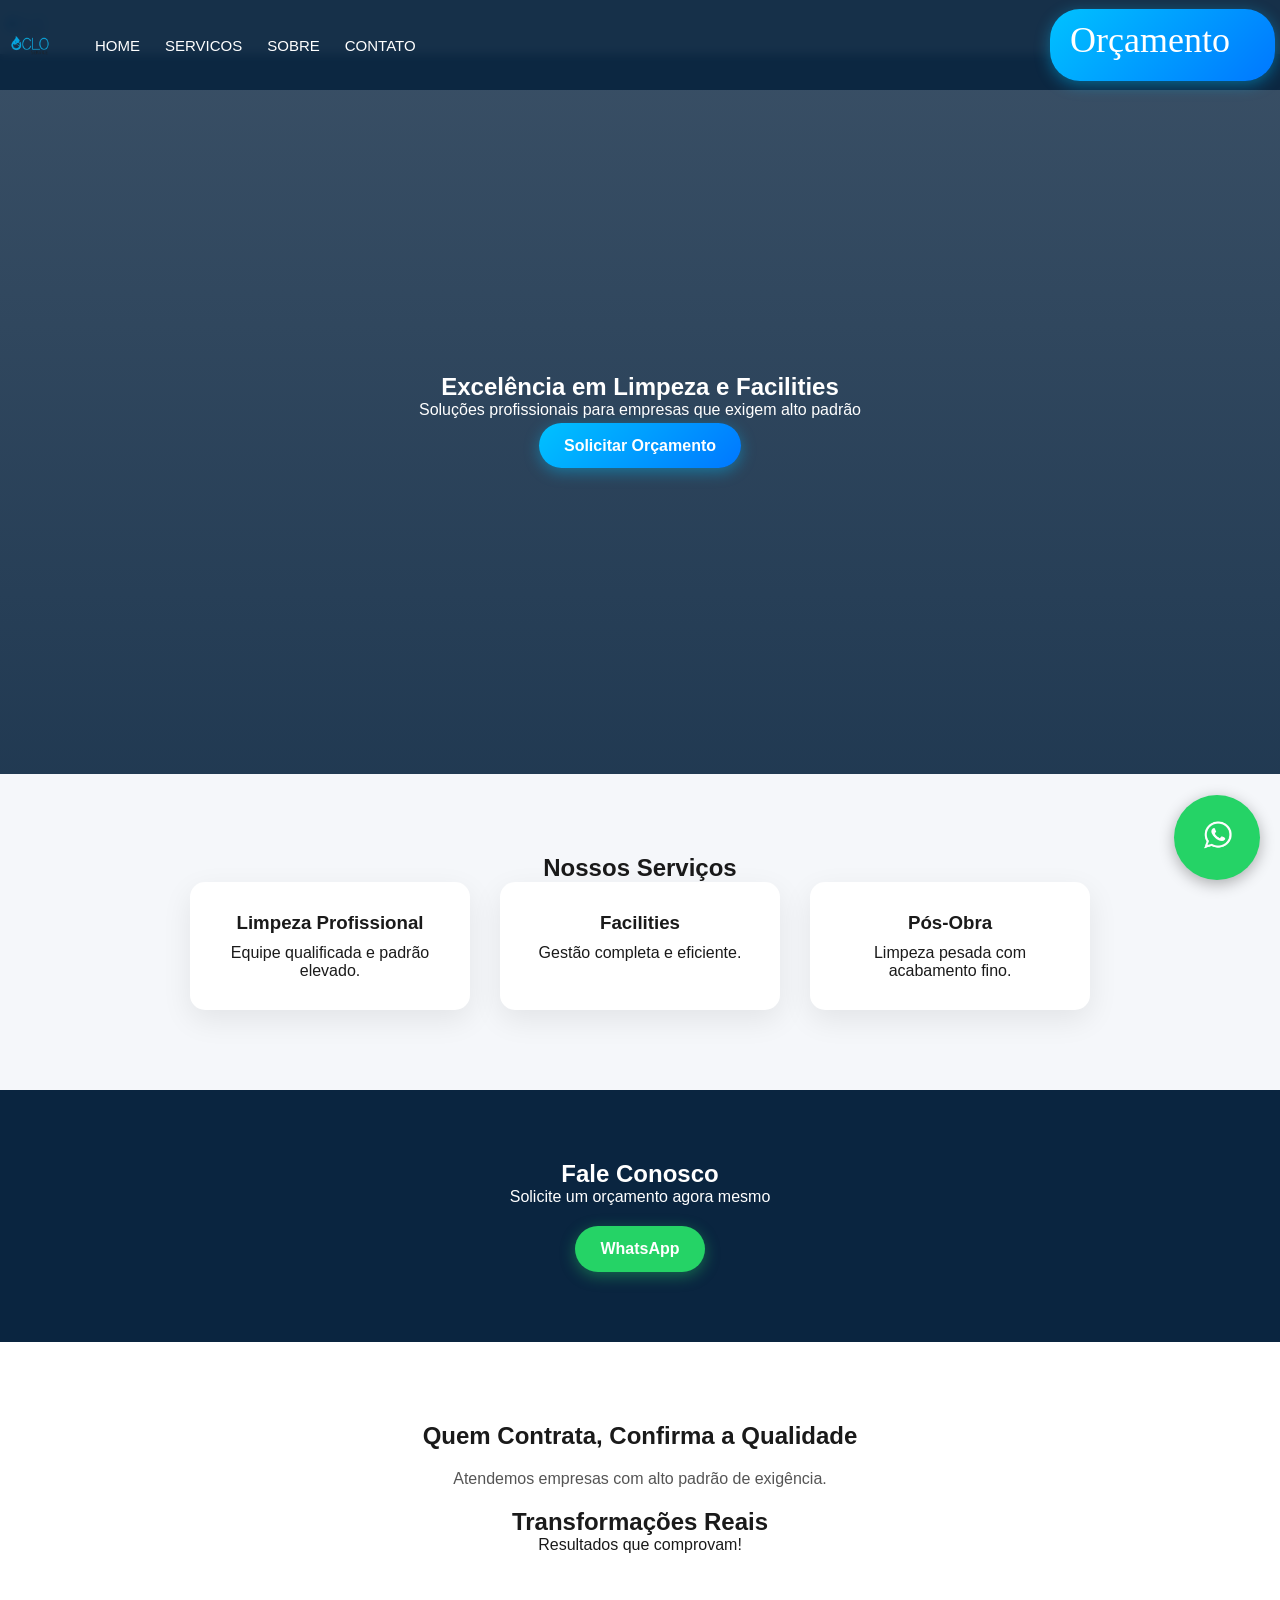
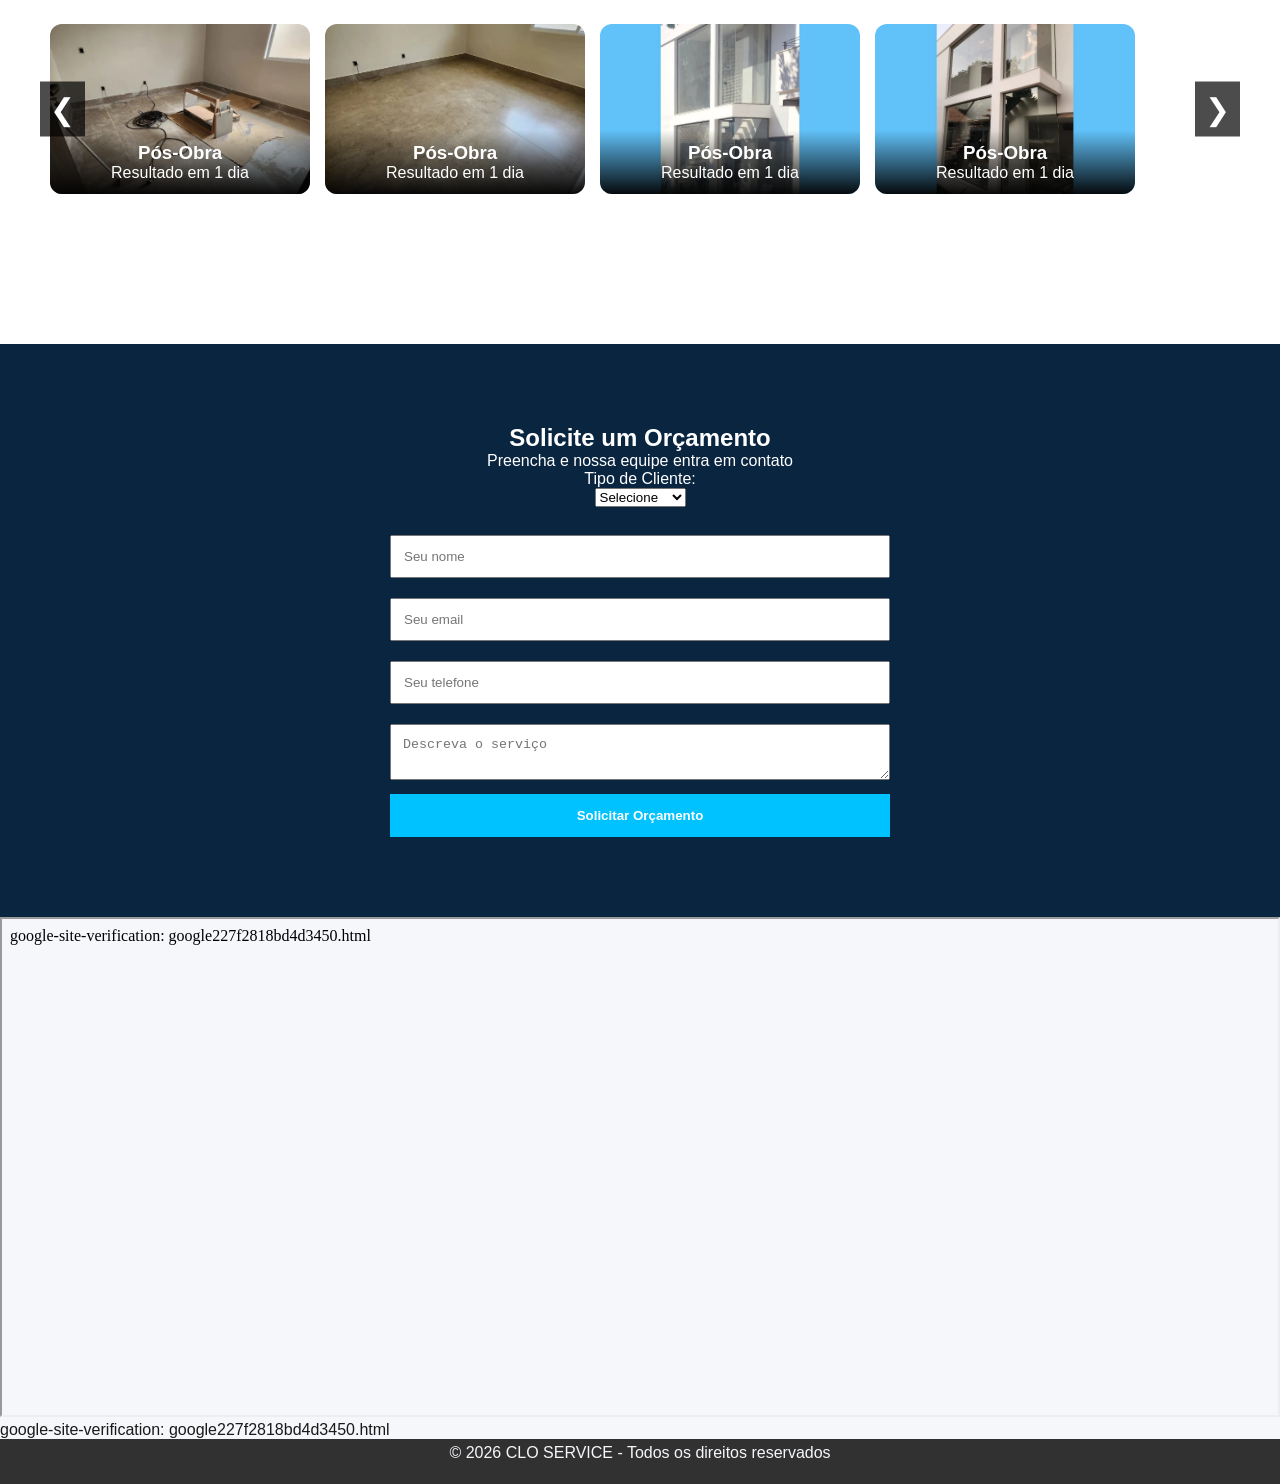
==== index.html @ 6bcf7c60 "Add files via upload" ====
<!DOCTYPE html>
<html lang="pt-br">
<head>
  <meta charset="UTF-8">
  <meta name="viewport" content="width=device-width, initial-scale=1.0">
  <img src="assets/img/logo.png" style="width:50px;height: 50px;">
  <title>CLO SERVICES</title>
	<link rel="stylesheet" href="assets/css/style.css">
	<link rel="stylesheet" href="assets/css/galeria.css">
  <script src="assets/js/galeria.js"></script>
  <!-- Google tag (gtag.js) -->
<script async src="https://www.googletagmanager.com/gtag/js?id=AW-17980101744">
</script>
<script>
  window.dataLayer = window.dataLayer || [];
  function gtag(){dataLayer.push(arguments);}
  gtag('js', new Date());

  gtag('config', 'AW-17980101744');
</script>
</head>
<body>
<div class="navbar">
  <div class="logo">
    <img class="logo" src="assets/img/logo.png" style="width:50px;height:50px">
  </div>

  <div class="menu">
    <a href="#hero">HOME</a>
    <a href="#services">SERVICOS</a>
    <a href="#sobre">SOBRE</a>
    <a href="#orcamento">CONTATO</a>
  </div>

  <a href="#orcamento" id="cta">Orçamento</a>
</div>

<section id="hero">
  <div class="hero-content">
    <h1>Excelência em Limpeza e Facilities</h1>
    <p>Soluções profissionais para empresas que exigem alto padrão</p>
    <br><a href="#orcamento" class="btn">Solicitar Orçamento</a>
  </div>
</section>

<section id="services">
  <h2>Nossos Serviços</h2>
  <div class="cards">
    <div class="card">
      <h3>Limpeza Profissional</h3>
      <p>Equipe qualificada e padrão elevado.</p>
    </div>

    <div class="card">
      <h3>Facilities</h3>
      <p>Gestão completa e eficiente.</p>
    </div>

    <div class="card">
      <h3>Pós-Obra</h3>
      <p>Limpeza pesada com acabamento fino.</p>
    </div>
  </div>
</section>

<section class="contact">
  <h2>Fale Conosco</h2>
  <p>Solicite um orçamento agora mesmo</p>
  <a href="https://wa.me/+5531971807474?text=Olá!%20Vim%20pelo%20site%20e%20quero%20um%20orçamento" class="whatsapp">WhatsApp</a>
</section>

<!-- PROVA SOCIAL -->
<section id="sobre"style="padding:80px 20px; text-align:center; background:#fff;">
  <h2>Quem Contrata, Confirma a Qualidade</h2>
  <p style="margin:20px 0; color:#555;">Atendemos empresas com alto padrão de exigência.</p>
  
<section class="section">
<h2>Transformações Reais</h2>
<p>Resultados que comprovam!</p>
<section class="ultra-gallery">

  <div class="carousel-wrapper">
    <button class="nav prev">&#10094;</button>

    <div class="carousel_galeria" id="carousel_galeria">

      <!-- ITEM -->
      <div class="card_galeria" 
           data-antes="assets/img/antes1.jpeg" 
           data-depois="assets/img/depois1.jpeg"
           data-servico="Limpeza Pós-Obra">

        <img src="assets/img/antes1.jpeg" loading="lazy">

        <div class="overlay_galeria">
          <h3>Pós-Obra</h3>
          <p>Resultado em 1 dia</p>
        </div>
      </div>
      <div class="card_galeria" 
           data-antes="assets/img/antes1.jpeg" 
           data-depois="assets/img/depois1.jpeg"
           data-servico="Limpeza Pós-Obra">
        
        <img src="assets/img/depois1.jpeg" loading="lazy">

        <div class="overlay_galeria">
          <h3>Pós-Obra</h3>
          <p>Resultado em 1 dia</p>
        </div>
      </div>

      <div class="card_galeria" 
           data-antes="assets/img/antes1.jpeg" 
           data-depois="assets/img/depois1.jpeg"
           data-servico="Limpeza Pós-Obra">

        <img src="assets/img/antes2.jpeg" loading="lazy">

        <div class="overlay_galeria">
          <h3>Pós-Obra</h3>
          <p>Resultado em 1 dia</p>
        </div>
      </div>
            <div class="card_galeria" 
           data-antes="assets/img/antes1.jpeg" 
           data-depois="assets/img/depois1.jpeg"
           data-servico="Limpeza Pós-Obra">
        
        <img src="assets/img/depois2.jpeg" loading="lazy">

        <div class="overlay_galeria">
          <h3>Pós-Obra</h3>
          <p>Resultado em 1 dia</p>
        </div>
      </div>


      <!-- DUPLIQUE MAIS ITENS -->



    </div>

    <button class="nav next">&#10095;</button>
  </div>
</section>

<!-- MODAL -->
<div class="modal-ultra" id="modalUltra">
  <div class="modal-box">
    <span class="close">&times;</span>

    <div class="compare">
      <div>
        <h4>ANTES</h4>
        <img id="imgAntes">
      </div>

      <div>
        <h4>DEPOIS</h4>
        <img id="imgDepois">
      </div>
    </div>

    <a id="ctaWhatsapp" target="_blank" class="cta">
      Quero esse resultado
    </a>
  </div>
</div>
</div>
</section>
  <div style="display:flex; justify-content:center; gap:40px; flex-wrap:wrap; opacity:0.7;">

</section>

<!-- FORMULÁRIO -->
<section id="orcamento" style="padding:80px 20px; text-align:center; background:#0a2540; color:white;">
  <h2>Solicite um Orçamento</h2>
  <p>Preencha e nossa equipe entra em contato</p>

<form  action="assets/php/enviar.php" href="obrigado.html" method="POST" style="max-width:500px; margin:auto;">
    <label>Tipo de Cliente:</label><br>
		<select name="tipo" required>
			<option value="">Selecione</option>
			<option value="Empresa">Empresa</option>
			<option value="Residencial">Residencial</option>
		</select><br><br>
  <input type="text" name="nome" placeholder="Seu nome" required 
  style="width:100%; padding:12px; margin:10px 0;">

  <input type="email" name="email" placeholder="Seu email" required 
  style="width:100%; padding:12px; margin:10px 0;">

  <input type="tel" name="telefone" placeholder="Seu telefone" required 
  style="width:100%; padding:12px; margin:10px 0;">

  <textarea name="mensagem" placeholder="Descreva o serviço" required
  style="width:100%; padding:12px; margin:10px 0;"></textarea>

  <button type="submit" style="
    width:100%;
    padding:14px;
    background:#00c2ff;
    border:none;
    color:white;
    font-weight:bold;
    cursor:pointer;
  ">
    Solicitar Orçamento
  </button>
  
  

</form>
</section>
<iframe src="google227f2818bd4d3450.html" width="100%" height="500"></iframe>
<div id="conteudo"></div>

<script>
fetch('google227f2818bd4d3450.html')
  .then(response => response.text())
  .then(data => {
    document.getElementById('conteudo').innerHTML = data;
  });
</script>
<!-- BOTÃO FLUTUANTE WHATSAPP -->
<a href="https://wa.me/+5531971807474?text=Olá!%20Vim%20pelo%20site%20e%20quero%20um%20orçamento" style="position:fixed; bottom:20px; right:20px; background:#25D366; color:white; padding:15px 18px; border-radius:50%; font-size:20px; text-decoration:none; box-shadow:0 4px 15px rgba(0,0,0,0.3);z-index: 2;">
	<img src="assets/img/whatsapp.png" alt="WhatsApp" style="width:50px;">
</a>

<footer>
  <p>© 2026 CLO SERVICE - Todos os direitos reservados</p>
</footer>
</body>
</html>
---- assets/css/style.css ----
* { margin:0; padding:0; box-sizing:border-box; }

    body {
      font-family: 'Segoe UI', Arial, sans-serif;
      background:#f5f7fa;
      color:#1a1a1a;
    }

    /* NAVBAR PREMIUM */
    .navbar {
      background: rgba(10,37,64,0.95);
      backdrop-filter: blur(5px);
      display:flex;
      align-items:center;
      padding:5px 5px;
      position:fixed;
      width:100%;
      height: 10%;
      top:0;
      z-index:1000;
    }

    .logo {
      display:flex;
      align-items:center;
      gap:10px;
    }

    .logo img { height:45px; }

    .logo span {
      color:#00c2ff;
      font-size:22px;
      font-weight:600;
      letter-spacing:0.5px;
    }

    .menu {
      display:flex;
      margin-left:40px;
      gap:25px;
    }

    .menu a {
      color:#fff;
      text-decoration:none;
      font-size:15px;
      position:relative;
    }

    .menu a::after {
      content:"";
      position:absolute;
      width:0%;
      height:2px;
      bottom:-5px;
      left:0;
      background:#00c2ff;
      transition:0.3s;
    }

    .menu a:hover::after { width:100%; }

    /* BOTÃO PREMIUM */
    #cta {
      font-size: 4vh;
      font-family: Bold, Regular;
      font-align: center;
      margin-left:auto;
      width: 25vh;
      height: 8vh;
      background:linear-gradient(135deg,#00c2ff,#0077ff);
      padding: 10px 5px 5px 20px;
      border-radius:30px;
      color:#fff;
      text-decoration:none;

      box-shadow:0 4px 15px rgba(0,194,255,0.4);
      transition:0.3s;
      position: flex-wrap;
    }

    .cta:hover {
      transform:translateY(-2px);
      box-shadow:0 6px 20px rgba(0,194,255,0.6);
    }

    /* HERO PREMIUM */
    #hero {
      height:80vh;
      background:linear-gradient(rgba(10,37,64,0.8), rgba(10,37,64,0.9)),
      url('https://images.unsplash.com/photo-1581578731548-c64695cc6952');
      background-size:cover;
      display:flex;
      align-items:center;
      justify-content:center;
      text-align:center;
      color:white;
      padding:20px;
    }

    .hero-content {
      max-width:700px;
    }

    .hero h1 {
      font-size:42px;
      margin-bottom:20px;
    }

    .hero p {
      font-size:18px;
      margin-bottom:30px;
      opacity:0.9;
    }

    .btn {
      background:linear-gradient(135deg,#00c2ff,#0077ff);
      padding:14px 25px;
      border-radius:30px;
      color:white;
      text-decoration:none;
      font-weight:600;
      box-shadow:0 4px 15px rgba(0,194,255,0.4);
    }

    /* SERVIÇOS */
    #services {
      padding:80px 20px;
      text-align:center;
    }

    .services h2 {
      font-size:32px;
      margin-bottom:40px;
    }

    .cards {
      display:flex;
      justify-content:center;
      gap:30px;
      flex-wrap:wrap;
    }

    .card {
      background:white;
      border-radius:15px;
      padding:30px;
      width:280px;
      box-shadow:0 10px 30px rgba(0,0,0,0.08);
      transition:0.3s;
    }

    .card:hover {
      transform:translateY(-8px);
    }

    .card h3 { margin-bottom:10px; }

    /* CONTATO */
    .contact {
      background:#0a2540;
      color:white;
      text-align:center;
      padding:70px 20px;
    }

    .whatsapp {
      display:inline-block;
      margin-top:20px;
      background:#25D366;
      padding:14px 25px;
      border-radius:30px;
      color:white;
      text-decoration:none;
      font-weight:600;
      box-shadow:0 4px 15px rgba(37,211,102,0.4);
    }

    .cliente{
      width: 150vh;
    }

    footer {
      text-align:center;
      padding:5px;
      background: rgba(0, 0, 0, 0.8);
      color:#f5f7fa;
      height: 5vh;
      position: flex;
    }

    /* RESPONSIVO */
    @media(max-width:768px){
      .menu { display:none; }
      .hero h1 { font-size:28px; }
    }
	
	html {
  scroll-behavior: smooth;
}
---- assets/css/galeria.css ----
.ultra-gallery {
  padding: 60px 20px;
}

.carousel-wrapper {
  position: relative;
}
.overlay_galeria{
  color: white;
}
.carousel_galeria {
  display: flex;
  gap: 15px;
  overflow-x: auto;
  scroll-behavior: smooth;
  padding: 10px;
}

.carousel::-webkit-scrollbar {
  display: none;
}

.card_galeria {
  min-width: 260px;
  height: 170px;
  border-radius: 12px;
  overflow: hidden;
  position: relative;
  transition: 0.5s;
  cursor: pointer;
}

.card_galeria img {
  width: 100%;
  height: 100%;
  object-fit: cover;
}

/* HOVER ULTRA */
.card:hover {
  transform: scale(1.6);
  z-index: 20;
}

.overlay_galeria {
  position: absolute;
  bottom: 0;
  padding: 12px;
  width: 100%;
  background: linear-gradient(transparent, rgba(0,0,0,0.95));
}

/* BOTÕES */
.nav {
  position: absolute;
  top: 50%;
  transform: translateY(-50%);
  font-size: 30px;
  background: rgba(0,0,0,0.7);
  border: none;
  color: #fff;
  padding: 10px;
  cursor: pointer;
  z-index: 1;
}

.prev { left: 0; }
.next { right: 0; }

/* MODAL */
.modal-ultra {
  display: none;
  position: fixed;
  width: 100%;
  height: 100%;
  background: rgba(0,0,0,0.97);
  top: 0;
  left: 0;
  z-index: 999;
}

.modal-box {
  max-width: 900px;
  margin: 5% auto;
  text-align: center;
}

.compare {
  display: flex;
  gap: 30px;
  justify-content: center;
  flex-wrap: wrap;
}

.compare img {
  max-width: 400px;
  border-radius: 10px;
}

/* CTA FORTE */
.cta {
  display: inline-block;
  margin-top: 30px;
  padding: 16px 28px;
  background: linear-gradient(45deg, #25d366, #128c7e);
  border-radius: 10px;
  text-decoration: none;
  color: #fff;
  font-weight: bold;
  font-size: 18px;
}

/* MOBILE */
@media(max-width: 768px) {
  .card:hover {
    transform: none;
  }
}
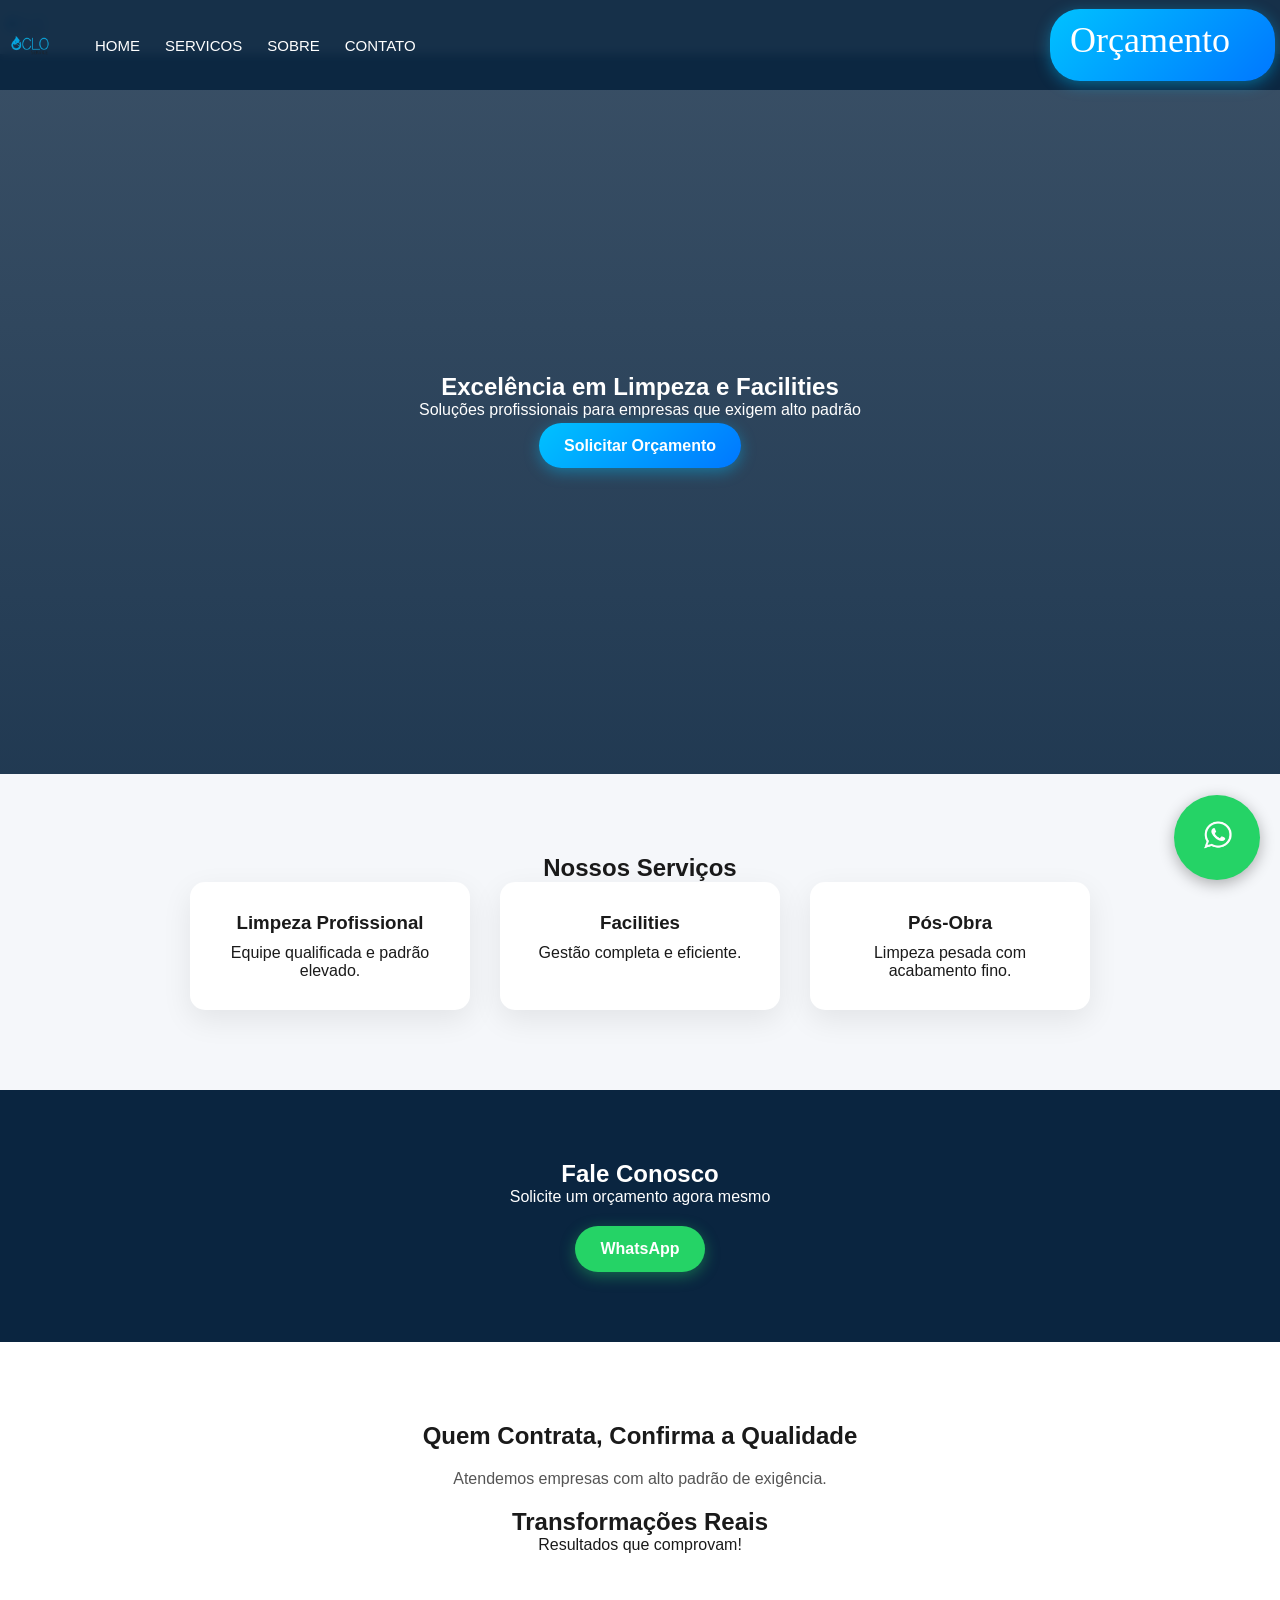
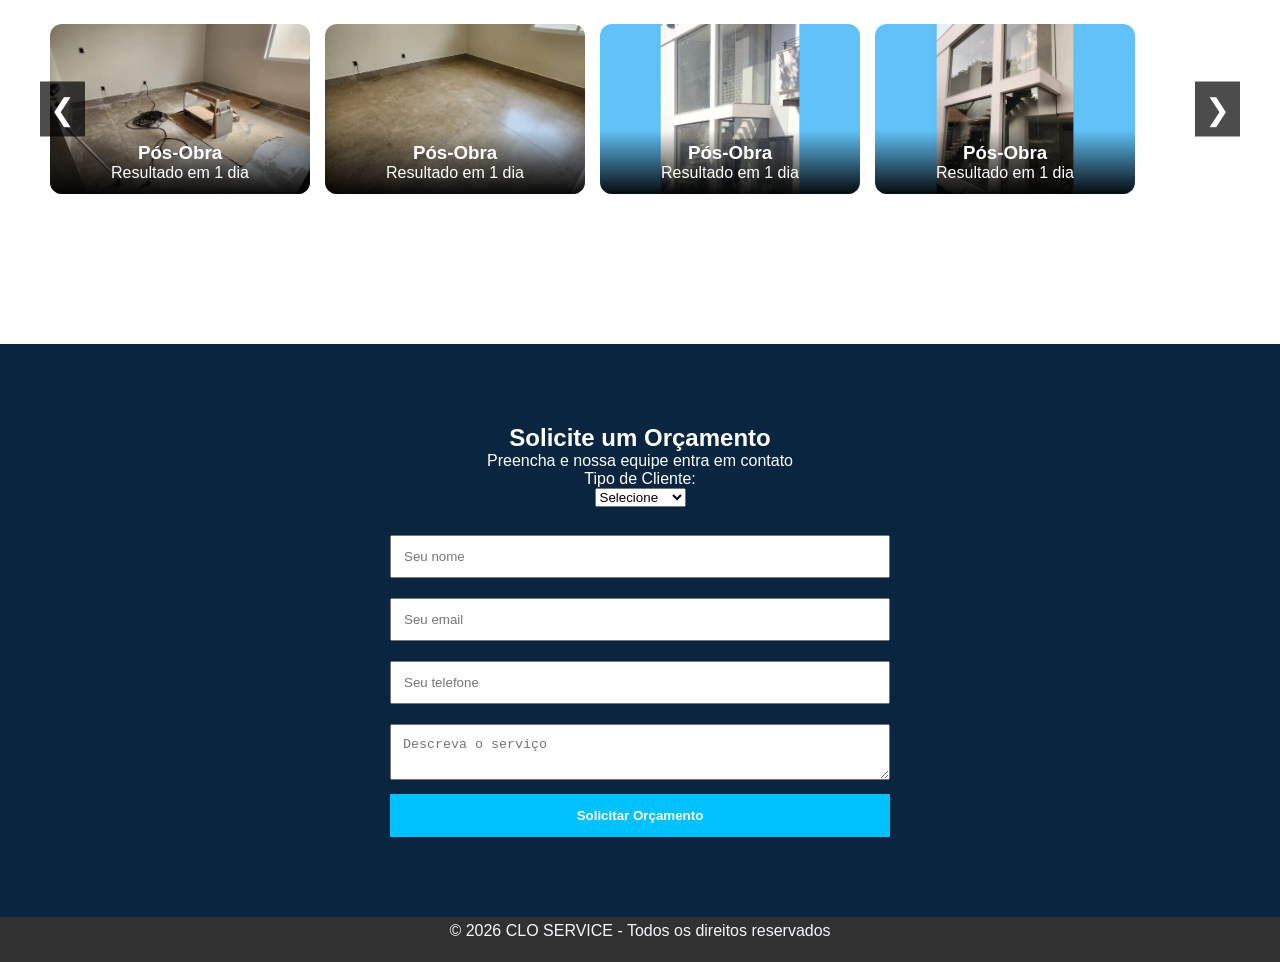
==== commit 6f0b1c3a: "Index.html" ====
--- a/index.html
+++ b/index.html
@@ -214,16 +214,6 @@
 
 </form>
 </section>
-<iframe src="google227f2818bd4d3450.html" width="100%" height="500"></iframe>
-<div id="conteudo"></div>
-
-<script>
-fetch('google227f2818bd4d3450.html')
-  .then(response => response.text())
-  .then(data => {
-    document.getElementById('conteudo').innerHTML = data;
-  });
-</script>
 <!-- BOTÃO FLUTUANTE WHATSAPP -->
 <a href="https://wa.me/+5531971807474?text=Olá!%20Vim%20pelo%20site%20e%20quero%20um%20orçamento" style="position:fixed; bottom:20px; right:20px; background:#25D366; color:white; padding:15px 18px; border-radius:50%; font-size:20px; text-decoration:none; box-shadow:0 4px 15px rgba(0,0,0,0.3);z-index: 2;">
 	<img src="assets/img/whatsapp.png" alt="WhatsApp" style="width:50px;">
